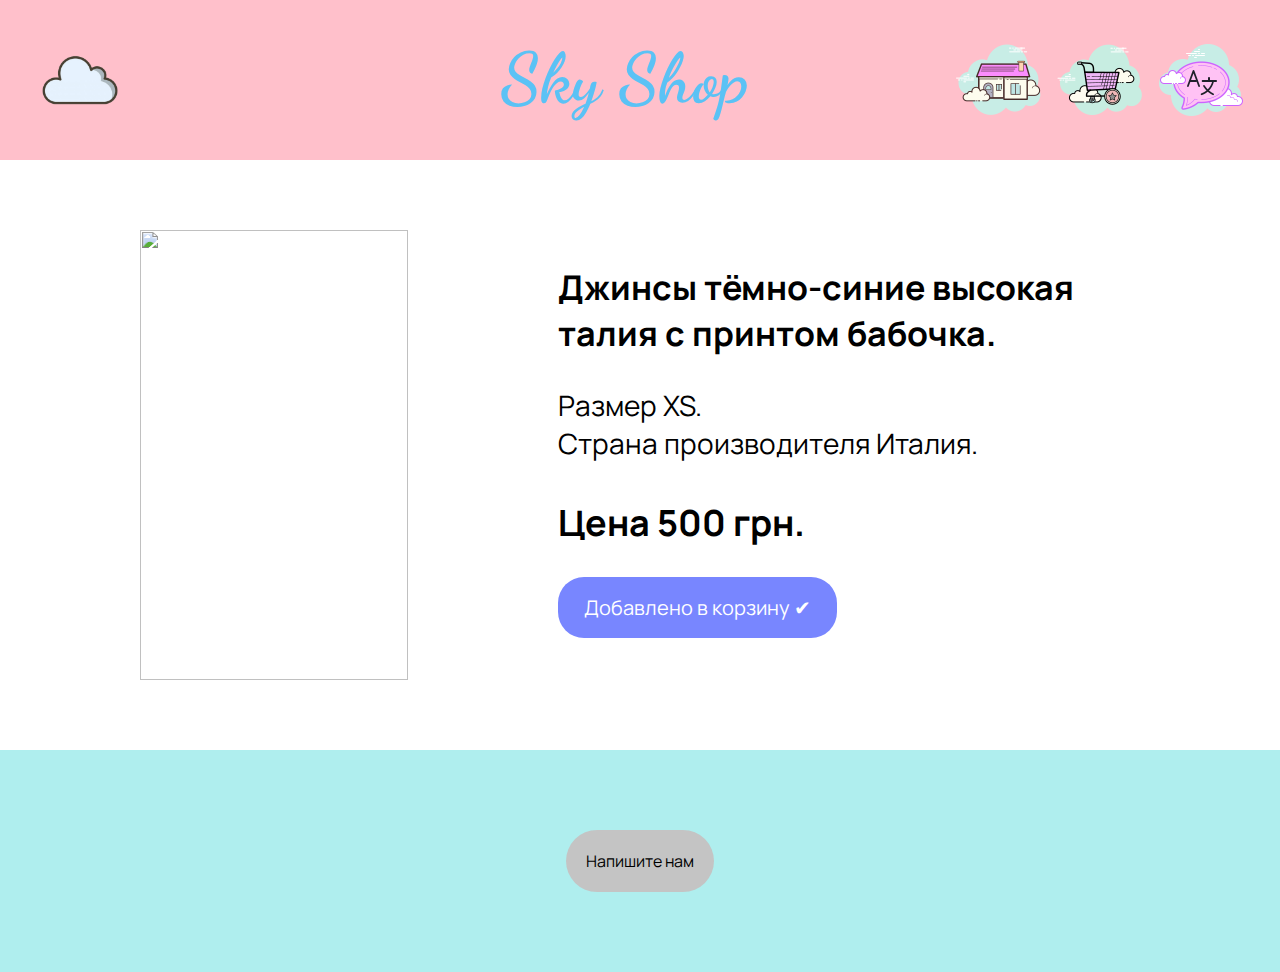
==== index11.html @ a5e27de4 "Add files via upload" ====
<html>
	<head>
		<meta charset='utf-8'>
		<meta name='viewport' content='width=device-width,initial-scale=1'>
		<link rel='stylesheet' href='style.css'>
	</head>
	
	<body>
		<header>
		
		
			<div>
				<img src='images/logo.png' height='100'>
				
				
				<div>
				<a href='index.html'><img src='images/home3.png' height='100'></a>
				<a href='index3.html'><img src='images/trolley.png' height='100'></a>
				<img src='images/language.png' height='100'>
				
				</div>
			</div>
			<h1>
			Sky Shop
			</h1>
		</header>
		
		<div class="buy-outer">
			<main class="buy">
				<div class="block">
					<img src='images/butterfly jeans.jpg' height='450'>
				</div>
				
				<div class="block-inner">
					<h3>Джинсы тёмно-синие высокая талия с принтом бабочка.</h3>
					<p class="caption">Размер XS.<br>Страна производителя Италия.</p>
					<p class="price">Цена 500 грн.</p>
					<button><a href='index6.html'>Добавлено в корзину &#10004</a></button><br>
					
				</div>
			</main>
		</div>
		
		<footer>
				<div class='btn'>
					<a href='index4.html.html'>Напишите нам</a>
				</div>
			
		</footer>
	</body>
</html>
---- style.css ----
@import url('https://fonts.googleapis.com/css2?family=Dancing+Script:wght@600&display=swap');
@import url('https://fonts.googleapis.com/css2?family=Manrope:wght@200&display=swap');

*{
	font-family: 'Manrope', sans-serif;
}

body{
	margin:0;
	
}
header{
	position: relative;
	background-color:FFC0CB;
    padding:30px;
}

header div{
	display: flex;
	justify-content: space-between;
}
header h1{
	font-family: 'Dancing Script', cursive;
	font-weight: 700;
	font-size: 70px;
	
	top: -10px;
	left: -15px;
	width: 100%;
	position: absolute;
	text-align: center;
	color: 5BC2F5;
}


main{
	padding:70px 140px;
	

}
.block div{
	text-align:center;
	padding:20px 0;
}
.block img{
	width:268px;
}
.block div a{
	background-color:#C4C4C4;
	padding:5px 65px;
	text-decoration:none;
	color:white;
	font-size:28px;
	border-radius:50px;
}
.block{
	width:268px;
}
footer {
	background-color:AFEEEE;
	padding:100px
}

footer .btn a{
	transition: background-color .5s linear;
	color: black;
}

footer .btn:hover a{
	background-color: #d6a9d6;
}

.grid{
	display: grid;
	grid-template-columns: 25% 25% 25% 25%;
}

.grid > div{
	
	justify-self: center;
	height: 510px;
}

.grid > div div{
	align-self: bottom;
}

.buy-outer{
	display: flex;
	justify-content: center;
}

.buy{
	display: flex;
}

.block-inner{
	display: block;
	margin-left: 150px;
}

.block-inner * {
	margin-bottom: 30px;
}

.block-inner h3{
	font-size: 34px;
}

.block-inner .caption{
	font-size: 28px;
}

.block-inner .price{
	font-size: 36px;
	font-weight: 700;
}

.block-inner button, form button{
	transition: background .2s linear;
	background-color: #7886FF;
	color: white;
	padding: 17px 26px;
	border: none;
	border-radius: 26px;
	cursor: pointer;
	font-size: 20px;
	text-decoration:none;
	color:white;
}
.block-inner button a, form button a{
	text-decoration:none;
	color:white;
}
.block-inner button:hover, form button:hover{
	background-color: #3347ff;header-menu
}
.btn a{
	background-color:#c4c4c4;
	text-decoration:none;
	color:white;
	padding:20px;
	border-radius:50px;
	
}

.btn{
	text-align:center;
}

form{
     margin:20px 750px;
	 color:#5BC2F5;
}

textarea{
	margin-bottom: 20px;
}

.qwe-section{
	display: grid;
	grid-template-columns: 1fr 1fr;
}

.qwe img{
	justify-self: center;
	margin-bottom: 40px;
}

.center-form{
	text-align: right;
}
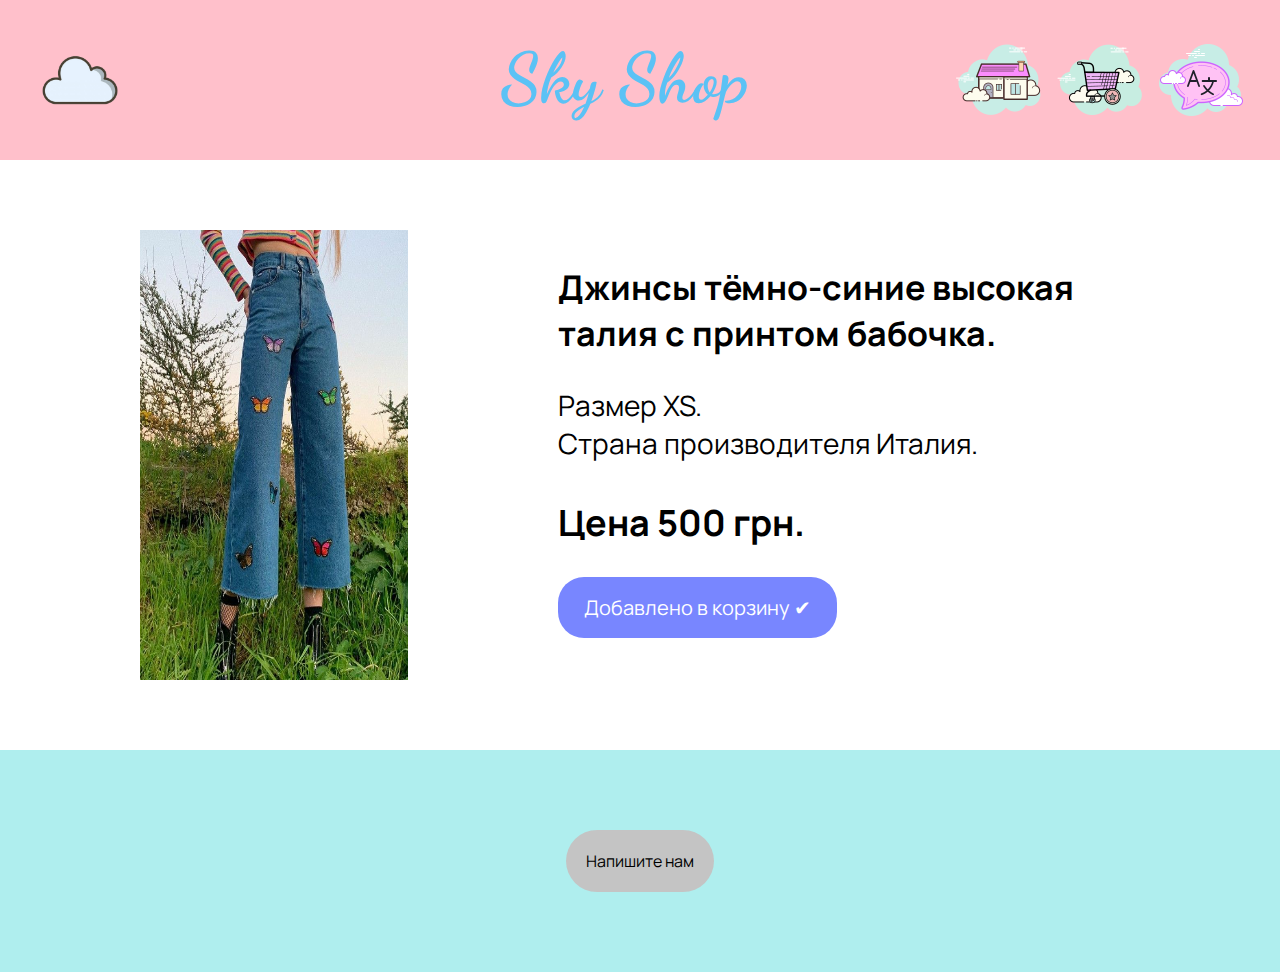
==== commit 198855fa: "Add files via upload" ====
--- a/index11.html
+++ b/index11.html
@@ -28,7 +28,7 @@
 		<div class="buy-outer">
 			<main class="buy">
 				<div class="block">
-					<img src='images/butterfly jeans.jpg' height='450'>
+					<img src='images/cloth17.jpg' height='450'>
 				</div>
 				
 				<div class="block-inner">
